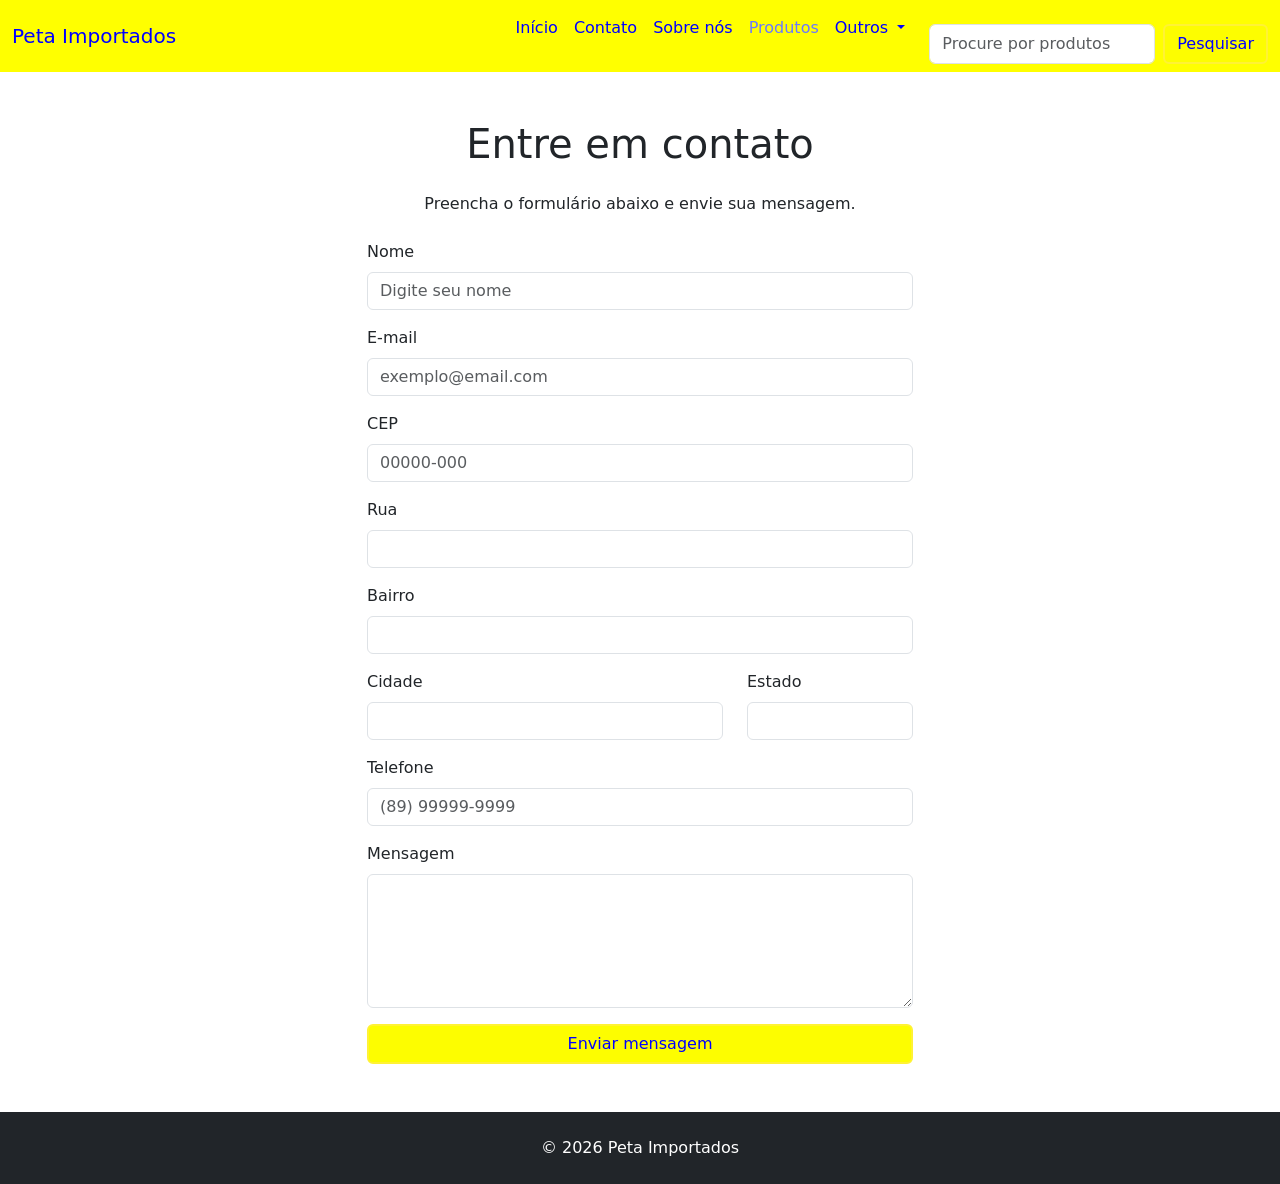
==== contato.html @ 3b1d8a84 "versão 1" ====
<!DOCTYPE html>
<html lang="pt-br">

<head>
    <meta charset="UTF-8">
    <meta name="viewport" content="width=device-width, initial-scale=1.0">

    <link href="https://cdn.jsdelivr.net/npm/bootstrap@5.3.8/dist/css/bootstrap.min.css" rel="stylesheet">

    <link rel="stylesheet" href="style.css">

    <title>Contato - Peta Importados</title>
</head>

<body>

  <!-- A navbar -->
        <nav class="navbar navbar-expand-lg navbar-peta">
            <div class="container-fluid">
                <a class="navbar-brand" href="#">Peta Importados</a>

                <button class="navbar-toggler" type="button" data-bs-toggle="offcanvas" data-bs-target="#offcanvasNavbar" aria-controls="offcanvasNavbar" aria-label="Toggle navigation">
                    <span class="navbar-toggler-icon"></span>
                </button>
                
                <div class="offcanvas offcanvas-end" tabindex="-1" id="offcanvasNavbar" aria-labelledby="offcanvasNavbarLabel">
                    
                    <div class="offcanvas-header">
                        <h5 class="offcanvas-title" id="offcanvasNavbarLabel">Peta Importados</h5>
                        <button type="button" class="btn-close" data-bs-dismiss="offcanvas" aria-label="Close"></button>
                    </div>

                    <div class="offcanvas-body">
                        <ul class="navbar-nav justify-content-end flex-grow-1 pe-3">
                            
                            <li class="nav-item">
                                <a class="nav-link" aria-current="page" href="index.html">Início</a>
                            </li>

                            <li class="nav-item">
                                <a class="nav-link" href="contato.html">Contato</a>
                            </li>

                            <li class="nav-item">
                                <a class="nav-link" href="sobre.html">Sobre nós</a>
                            </li>

                            <li class="nav-item">
                                <a class="nav-link active" href="produtos.html">Produtos</a>
                            </li>

                            <li class="nav-item dropdown">
                                <a class="nav-link dropdown-toggle" href="#" role="button" data-bs-toggle="dropdown" aria-expanded="false">
                                Outros
                                </a>
                                <ul class="dropdown-menu">
                                    <li><a class="dropdown-item" href="localizacao.html">Localização</a></li>
                                    <li><a class="dropdown-item" href="termos.html">Termos de serviço</a></li>
                                </ul>
                            </li>
                        </ul>
                        <form class="d-flex mt-3" role="search" id="formPesquisa">
                            <input
                                class="form-control me-2"
                                type="search"
                                id="campoPesquisa"
                                placeholder="Procure por produtos">
                            <button class="btn btn-outline-success btn-peta" type="submit">Pesquisar</button>
                        </form>
                    </div>
                </div>
            </div>
        </nav>


    <!-- O formulário -->
    <main class="container my-5">

        <div class="row justify-content-center">

            <div class="col-12 col-md-8 col-lg-6">

                <h1 class="text-center mb-4">
                    Entre em contato
                </h1>

                <p class="text-center mb-4">
                    Preencha o formulário abaixo e envie sua mensagem.
                </p>


                <form id="formContato">

                    <!-- Seu nome -->
                    <div class="mb-3">

                        <label for="nome" class="form-label">
                            Nome
                        </label>

                        <input 
                            type="text" 
                            class="form-control" 
                            id="nome"
                            placeholder="Digite seu nome"
                            required>

                    </div>


                    <!-- Seu e-mail -->
                    <div class="mb-3">

                        <label for="email" class="form-label">
                            E-mail
                        </label>

                        <input 
                            type="email" 
                            class="form-control" 
                            id="email"
                            placeholder="exemplo@email.com"
                            required>

                    </div>

                    <!-- seu CEP -->
                    <div class="mb-3">
                        <label for="cep" class="form-label">
                            CEP
                        </label>

                        <input 
                            type="text" 
                            class="form-control" 
                            id="cep"
                            placeholder="00000-000">
                    </div>

                    <!-- sua rua, seu bairro, sua cidade e seu estado -->
                    <div class="mb-3">
                        <label for="rua" class="form-label">Rua</label>

                        <input 
                            type="text" 
                            class="form-control" 
                            id="rua"
                            readonly>
                    </div>

                    <div class="mb-3">
                        <label for="bairro" class="form-label">Bairro</label>

                        <input 
                            type="text" 
                            class="form-control" 
                            id="bairro"
                            readonly>
                    </div>

                    <div class="row">

                        <div class="col-md-8 mb-3">
                            <label for="cidade" class="form-label">Cidade</label>

                            <input 
                                type="text" 
                                class="form-control" 
                                id="cidade"
                                readonly>
                        </div>

                        <div class="col-md-4 mb-3">
                            <label for="estado" class="form-label">Estado</label>

                            <input 
                                type="text" 
                                class="form-control" 
                                id="estado"
                                readonly>
                        </div>

                    </div>

                    <!-- Seu telefone -->
                    <div class="mb-3">

                        <label for="telefone" class="form-label">
                            Telefone
                        </label>

                        <input 
                            type="tel" 
                            class="form-control" 
                            id="telefone"
                            placeholder="(89) 99999-9999"
                            required>

                    </div>


                    <!-- Sua mensagem -->
                    <div class="mb-3">

                        <label for="mensagem" class="form-label">
                            Mensagem
                        </label>

                        <textarea 
                            class="form-control" 
                            id="mensagem"
                            rows="5"
                            placeholder="Digite sua mensagem"
                            required>
                        </textarea>

                    </div>


                    <!-- O botão de envio -->
                    <div class="d-grid">

                        <button 
                            type="submit" 
                            class="btn btn-peta">
                            Enviar mensagem
                        </button>

                        <div id="mensagemEnviado" class="alert alert-success d-none" role="alert">
                            Mensagem enviada com sucesso!
                        </div>

                    </div>

                </form>

            </div>

        </div>

    </main>


    <!-- O footer -->
    <footer class="bg-dark text-white py-4 mt-5">

        <div class="container">

            <div class="text-center">

                <p class="mb-0">
                    © 2026 Peta Importados
                </p>

            </div>

        </div>

    </footer>


    <script src="https://cdn.jsdelivr.net/npm/bootstrap@5.3.8/dist/js/bootstrap.bundle.min.js"></script>

    <script src="script.js"></script>

</body>

</html>
---- style.css ----
.navbar-peta {
    background-color: yellow;
}

.navbar-peta .navbar-brand,
.navbar-peta .nav-link {
    color: blue;
}

.navbar-peta .nav-link.active {
    color: #6a79ff;
}

.navbar-peta .nav-link:hover {
    color: #6a79ff;
}

.btn-peta {
    background-color: rgb(253, 253, 0);
    color: blue;
    border: 2px solid rgb(255, 242, 53);
}

.btn-peta:hover {
    background-color: #0019fa;
    color: white;
    border: 2px solid rgb(255, 242, 53);
}

.carousel-item {
    height: 500px;
}

.carousel-item img {
    width: 100%;
    height: 100%;
    object-fit: cover;
}

.card {
    margin: 5px;
    border: 1px solid #ddd;
    border-radius: 5px;
    overflow: hidden;
}

.card img {
    width: 100%;
    height: 250px;
    object-fit: cover;
}

.bg-peta {
    background-color: blue;
}
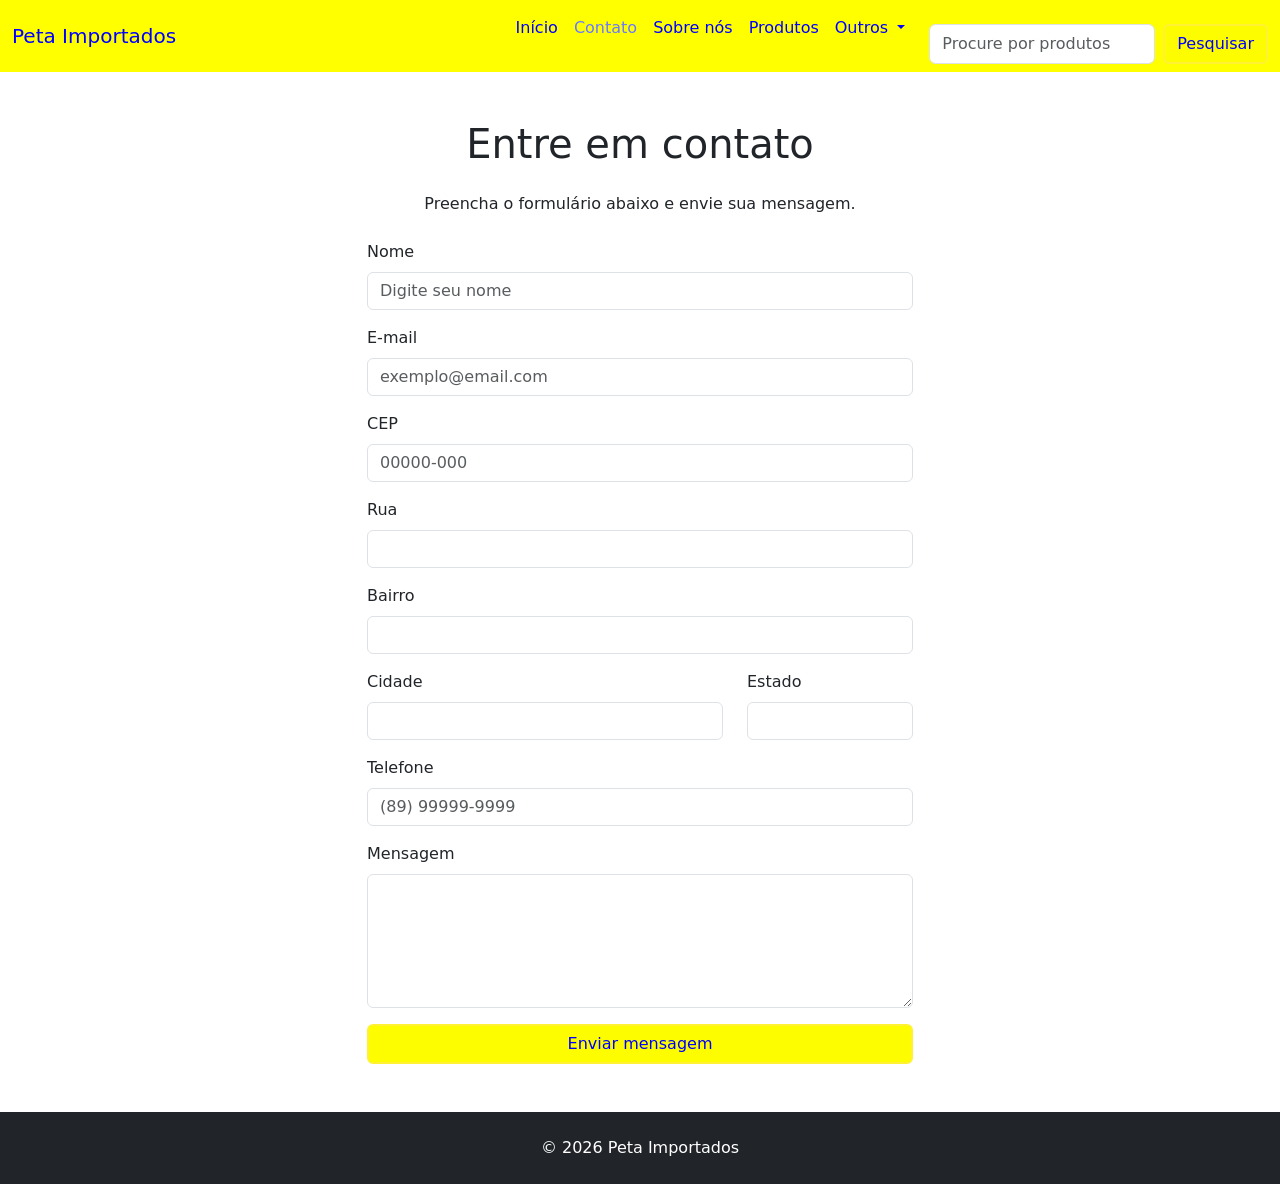
==== commit 59ccaa99: "versão 1.1 - ajeitando o campo de pesquisa e detalhes na navbar" ====
--- a/contato.html
+++ b/contato.html
@@ -38,7 +38,7 @@
                             </li>
 
                             <li class="nav-item">
-                                <a class="nav-link" href="contato.html">Contato</a>
+                                <a class="nav-link active" href="contato.html">Contato</a>
                             </li>
 
                             <li class="nav-item">
@@ -46,7 +46,7 @@
                             </li>
 
                             <li class="nav-item">
-                                <a class="nav-link active" href="produtos.html">Produtos</a>
+                                <a class="nav-link" href="produtos.html">Produtos</a>
                             </li>
 
                             <li class="nav-item dropdown">
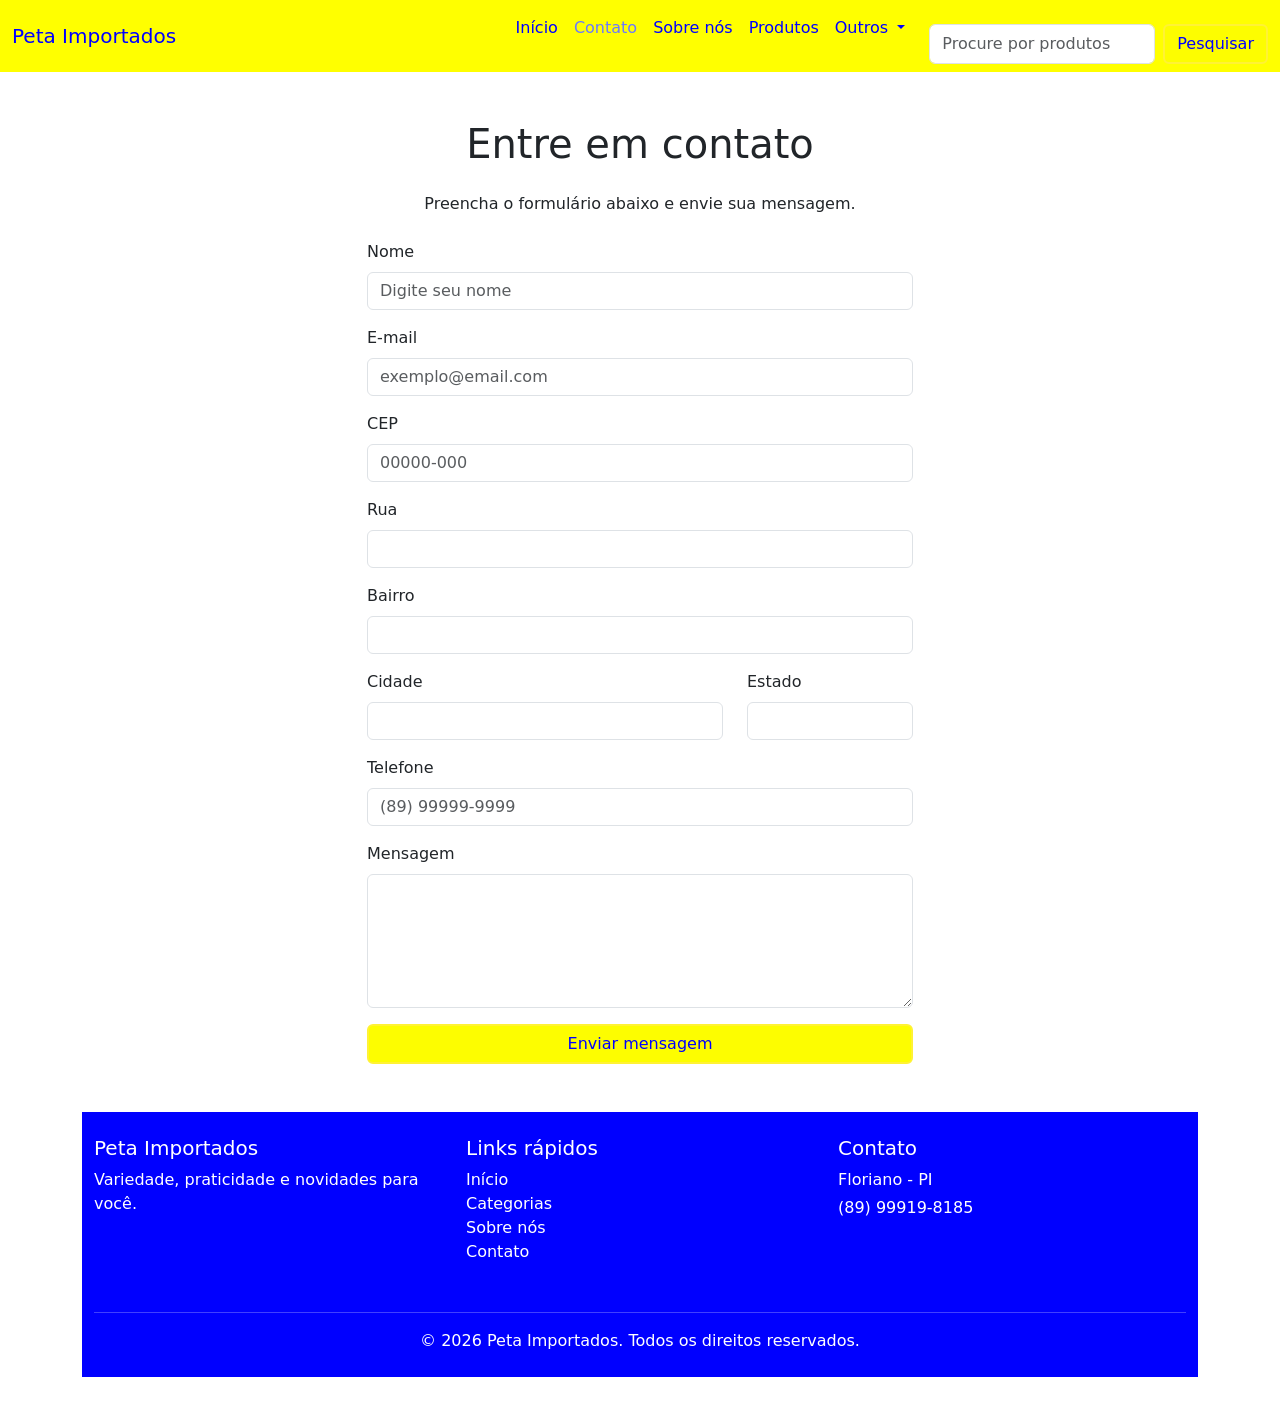
==== commit e85468d0: "versão 1.2 - colocando nova página na navbar(outros), arrumando o footer e interferências na navbar" ====
--- a/contato.html
+++ b/contato.html
@@ -55,7 +55,7 @@
                                 </a>
                                 <ul class="dropdown-menu">
                                     <li><a class="dropdown-item" href="localizacao.html">Localização</a></li>
-                                    <li><a class="dropdown-item" href="termos.html">Termos de serviço</a></li>
+                                    <li><a class="dropdown-item" href="index2.html">Sobre o GitHub&Git</a></li>
                                 </ul>
                             </li>
                         </ul>
@@ -240,28 +240,81 @@
 
     </main>
 
-
-    <!-- O footer -->
-    <footer class="bg-dark text-white py-4 mt-5">
-
-        <div class="container">
-
-            <div class="text-center">
-
-                <p class="mb-0">
-                    © 2026 Peta Importados
-                </p>
-
-            </div>
+        <div class="container my-5">
+            <!-- O footer-->
+            <footer class="bg-peta text-white py-4 mt-5">
+
+                <div class="container">
+
+                    <div class="row">
+
+                        <!-- Algumas Informações -->
+                        <div class="col-12 col-md-4 mb-3">
+                            <h5>Peta Importados</h5>
+                            <p>
+                                Variedade, praticidade e novidades para você.
+                            </p>
+                        </div>
+
+                        <!-- Os links -->
+                        <div class="col-12 col-md-4 mb-3">
+                            <h5>Links rápidos</h5>
+
+                            <ul class="list-unstyled">
+                                <li>
+                                    <a href="#" class="text-white text-decoration-none">
+                                        Início
+                                    </a>
+                                </li>
+
+                                <li>
+                                    <a href="#categorias" class="text-white text-decoration-none">
+                                        Categorias
+                                    </a>
+                                </li>
+
+                                <li>
+                                    <a href="#sobre" class="text-white text-decoration-none">
+                                        Sobre nós
+                                    </a>
+                                </li>
+
+                                <li>
+                                    <a href="contato.html" class="text-white text-decoration-none">
+                                        Contato
+                                    </a>
+                                </li>
+                            </ul>
+                        </div>
+
+                        <!-- O contato mais o local -->
+                        <div class="col-12 col-md-4 mb-3">
+                            <h5>Contato</h5>
+
+                            <p class="mb-1">Floriano - PI</p>
+                            <p class="mb-1">(89) 99919-8185</p>
+                        </div>
+
+                    </div>
+
+                    <hr>
+
+                    <div class="text-center">
+                        <p class="mb-0">
+                            © 2026 Peta Importados. Todos os direitos reservados.
+                        </p>
+                    </div>
+
+                </div>
+
+            </footer>
 
         </div>
 
-    </footer>
-
-
-    <script src="https://cdn.jsdelivr.net/npm/bootstrap@5.3.8/dist/js/bootstrap.bundle.min.js"></script>
-
-    <script src="script.js"></script>
+        <script src="script.js"></script>
+        <script 
+        src="https://cdn.jsdelivr.net/npm/bootstrap@5.3.8/dist/js/bootstrap.bundle.min.js">
+        </script>
 
 </body>
 
